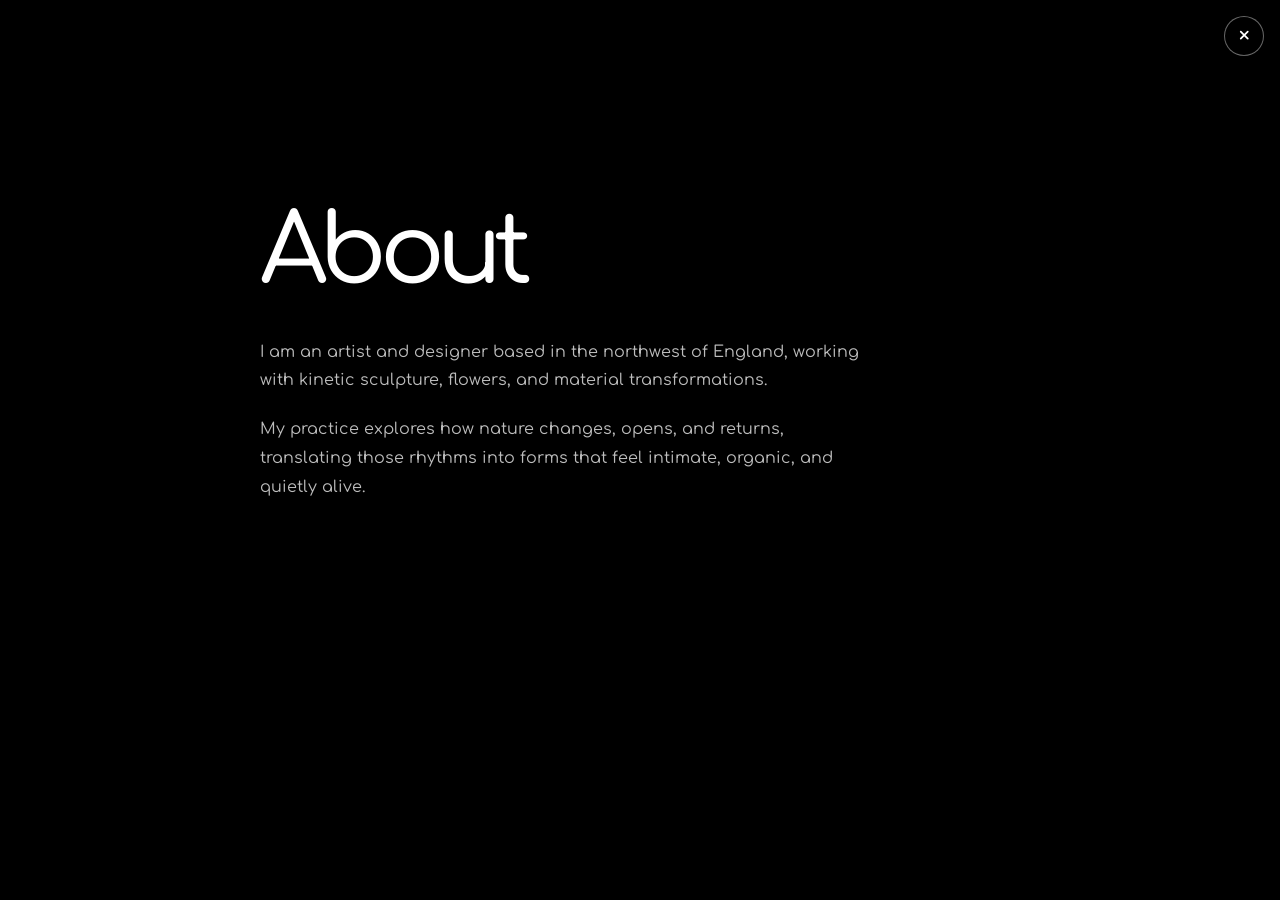
==== about.html @ 9eff91f7 "site redesign: homepage is an interactive cube, dark theme" ====
<!DOCTYPE html>
<html lang="en">
  <head>
    <meta charset="UTF-8" />
    <meta name="viewport" content="width=device-width, initial-scale=1.0" />
    <meta name="theme-color" content="#000000" />
    <title>About | Gent Fossly</title>
    <meta name="description" content="About artist and designer Gent Fossly." />
    <script>
      if (sessionStorage.getItem('gentfossly-transition') === 'enter') {
        document.documentElement.classList.add('is-entering');
      }
    </script>
    <link rel="preconnect" href="https://fonts.googleapis.com" />
    <link rel="preconnect" href="https://fonts.gstatic.com" crossorigin />
    <link href="https://fonts.googleapis.com/css2?family=Comfortaa:wght@400;500;600;700&display=swap" rel="stylesheet" />
    <link rel="stylesheet" href="section-page.css" />
    <link rel="stylesheet" href="page-transitions.css?v=12" />
  </head>
  <body>
    <main class="page">
      <a class="page-close" href="index.html" aria-label="Return to cube" data-cube-return>×</a>
      <h1>About</h1>
      <div class="page-copy">
        <p>
          I am an artist and designer based in the northwest of England, working with kinetic
          sculpture, flowers, and material transformations.
        </p>
        <p>
          My practice explores how nature changes, opens, and returns, translating those rhythms
          into forms that feel intimate, organic, and quietly alive.
        </p>
      </div>
    </main>
    <script src="page-transitions.js?v=9"></script>
  </body>
</html>
---- section-page.css ----
:root {
  color-scheme: dark;
  --bg: #000;
  --ink: #fff;
  --muted: #bdbdbd;
  --line: rgba(255, 255, 255, 0.24);
}

* {
  box-sizing: border-box;
}

body {
  min-width: 280px;
  min-height: 100vh;
  margin: 0;
  background: var(--bg);
  color: var(--ink);
  font-family: "Comfortaa", "Trebuchet MS", sans-serif;
  line-height: 1.8;
}

a {
  color: inherit;
}

.page {
  width: min(760px, calc(100% - 3rem));
  margin: 0 auto;
  padding: clamp(2rem, 8vh, 5rem) 0;
}

.page-close {
  position: fixed;
  top: 1rem;
  right: 1rem;
  z-index: 20;
  display: grid;
  width: 40px;
  height: 40px;
  place-items: center;
  border: 1px solid rgba(255, 255, 255, 0.4);
  border-radius: 50%;
  background: rgba(0, 0, 0, 0.45);
  color: #fff;
  font-size: 1.4rem;
  line-height: 1;
  text-decoration: none;
  transition: background-color 180ms ease, border-color 180ms ease;
}

.page-close:hover,
.page-close:focus-visible {
  border-color: #fff;
  background: #222;
  outline: 2px solid #fff;
  outline-offset: 3px;
}

h1 {
  margin: clamp(4rem, 14vh, 9rem) 0 2rem;
  font-size: clamp(2.8rem, 10vw, 6rem);
  font-weight: 500;
  letter-spacing: -0.08em;
  line-height: 1.12;
}

.page-copy {
  max-width: 620px;
  color: var(--muted);
}

.page-copy p {
  margin: 0 0 1.25rem;
}

@media (max-width: 480px) {
  .page {
    width: calc(100% - 2rem);
  }
}
---- page-transitions.css ----
.cube.is-transforming .cube-face {
  background: #fff;
  border-color: #fff;
  color: transparent;
  outline-color: transparent;
  pointer-events: none;
}

.cube.is-transforming .cube-face::before {
  border-color: transparent;
}

.cube-scene.is-shrinking {
  animation:
    cube-shrink 520ms cubic-bezier(0.55, 0, 1, 1) forwards,
    cube-fade-out 150ms ease-in 370ms forwards;
}

.cube.is-reforming .cube-face,
html.is-returning .cube-face {
  background: #fff;
  border-color: #fff;
  color: transparent;
  outline-color: transparent;
  transition: none;
}

.cube.is-reforming .cube-face::before,
html.is-returning .cube-face::before {
  border-color: transparent;
}

html.is-returning #cubeScene {
  animation: cube-grow 1000ms cubic-bezier(0.18, 0.72, 0.22, 1) both;
}

html.is-entering body:not(.cube-home) > :not(.lightbox) {
  animation: page-fade-in 700ms 100ms ease-out both;
}

body.is-leaving > * {
  opacity: 0;
  transition: opacity 250ms ease;
}

@keyframes cube-shrink {
  from {
    transform: scale(1);
  }
  to {
    transform: scale(0.008);
  }
}

@keyframes cube-fade-out {
  from {
    opacity: 1;
  }
  to {
    opacity: 0;
  }
}

@keyframes cube-grow {
  from {
    transform: scale(0.008);
  }
  to {
    transform: scale(1);
  }
}

@keyframes page-fade-in {
  from { opacity: 0; }
  to { opacity: 1; }
}

@media (prefers-reduced-motion: reduce) {
  .cube-scene.is-shrinking,
  html.is-returning #cubeScene,
  html.is-entering body:not(.cube-home) > :not(.lightbox) {
    animation-duration: 1ms !important;
    animation-delay: 0s !important;
    transition-duration: 1ms !important;
  }
}
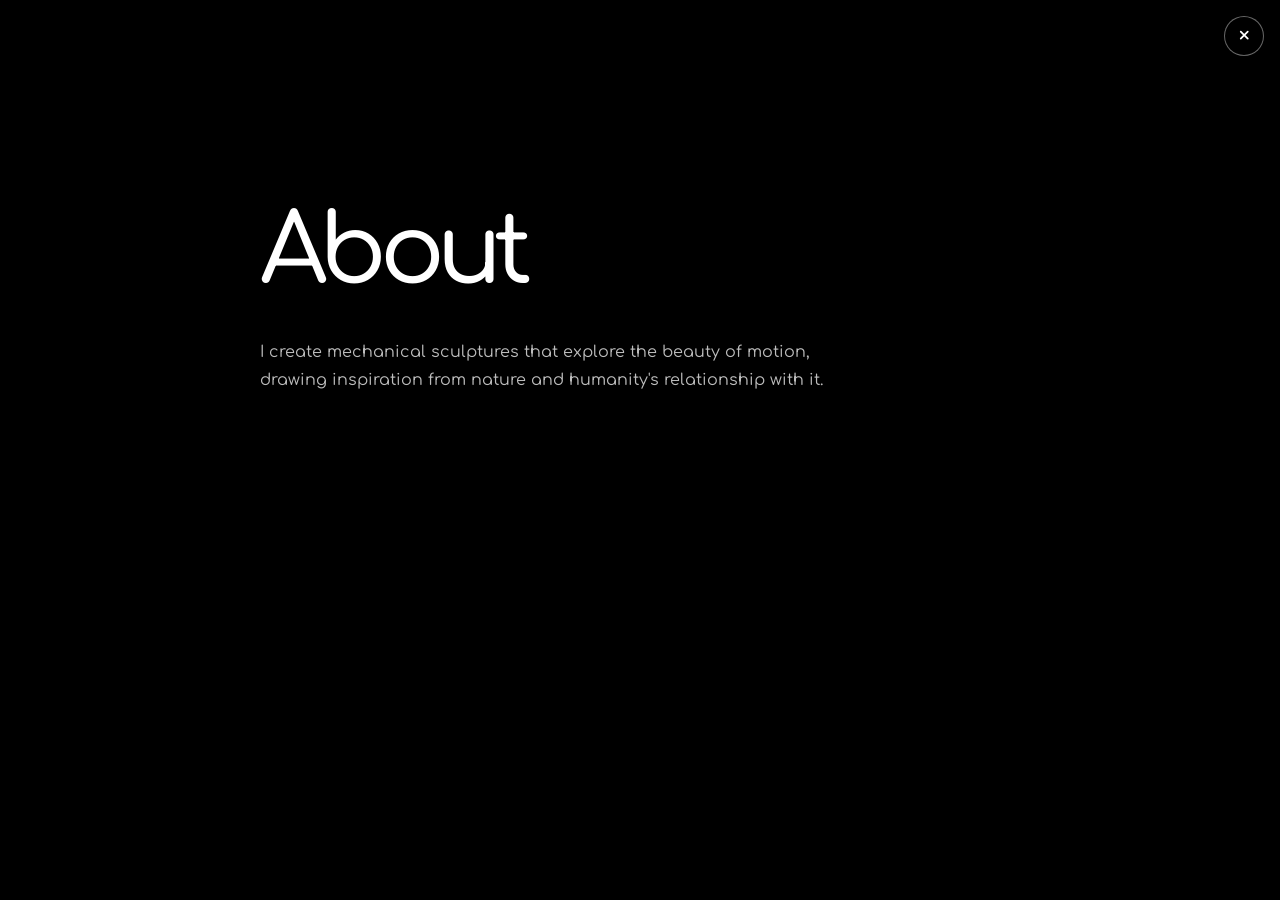
==== commit e8a4972a: "Update content on About and Contact pages, modify navigation links, adjust transition durations, rem" ====
--- a/about.html
+++ b/about.html
@@ -23,12 +23,9 @@
       <h1>About</h1>
       <div class="page-copy">
         <p>
-          I am an artist and designer based in the northwest of England, working with kinetic
-          sculpture, flowers, and material transformations.
-        </p>
-        <p>
-          My practice explores how nature changes, opens, and returns, translating those rhythms
-          into forms that feel intimate, organic, and quietly alive.
+          I create mechanical sculptures that explore the beauty 
+          of motion, drawing inspiration from nature 
+          and humanity's relationship with it.
         </p>
       </div>
     </main>
